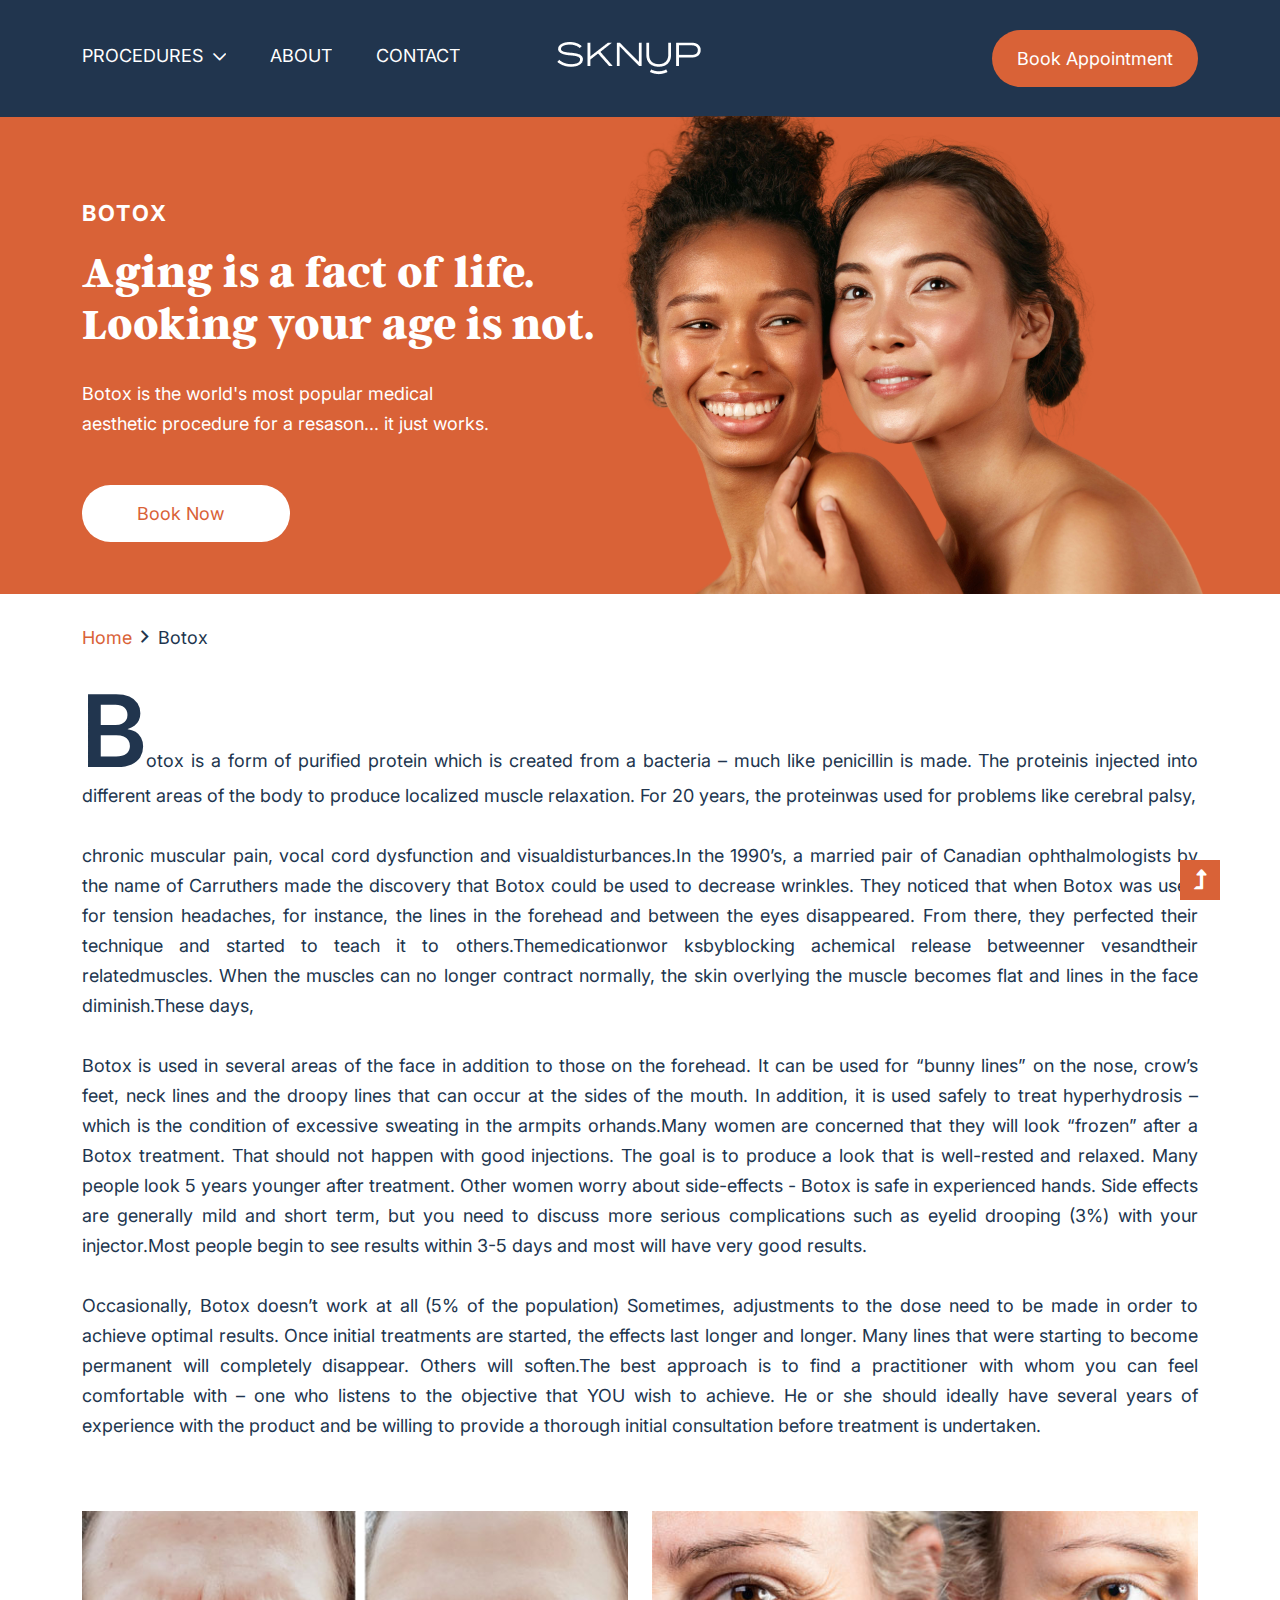
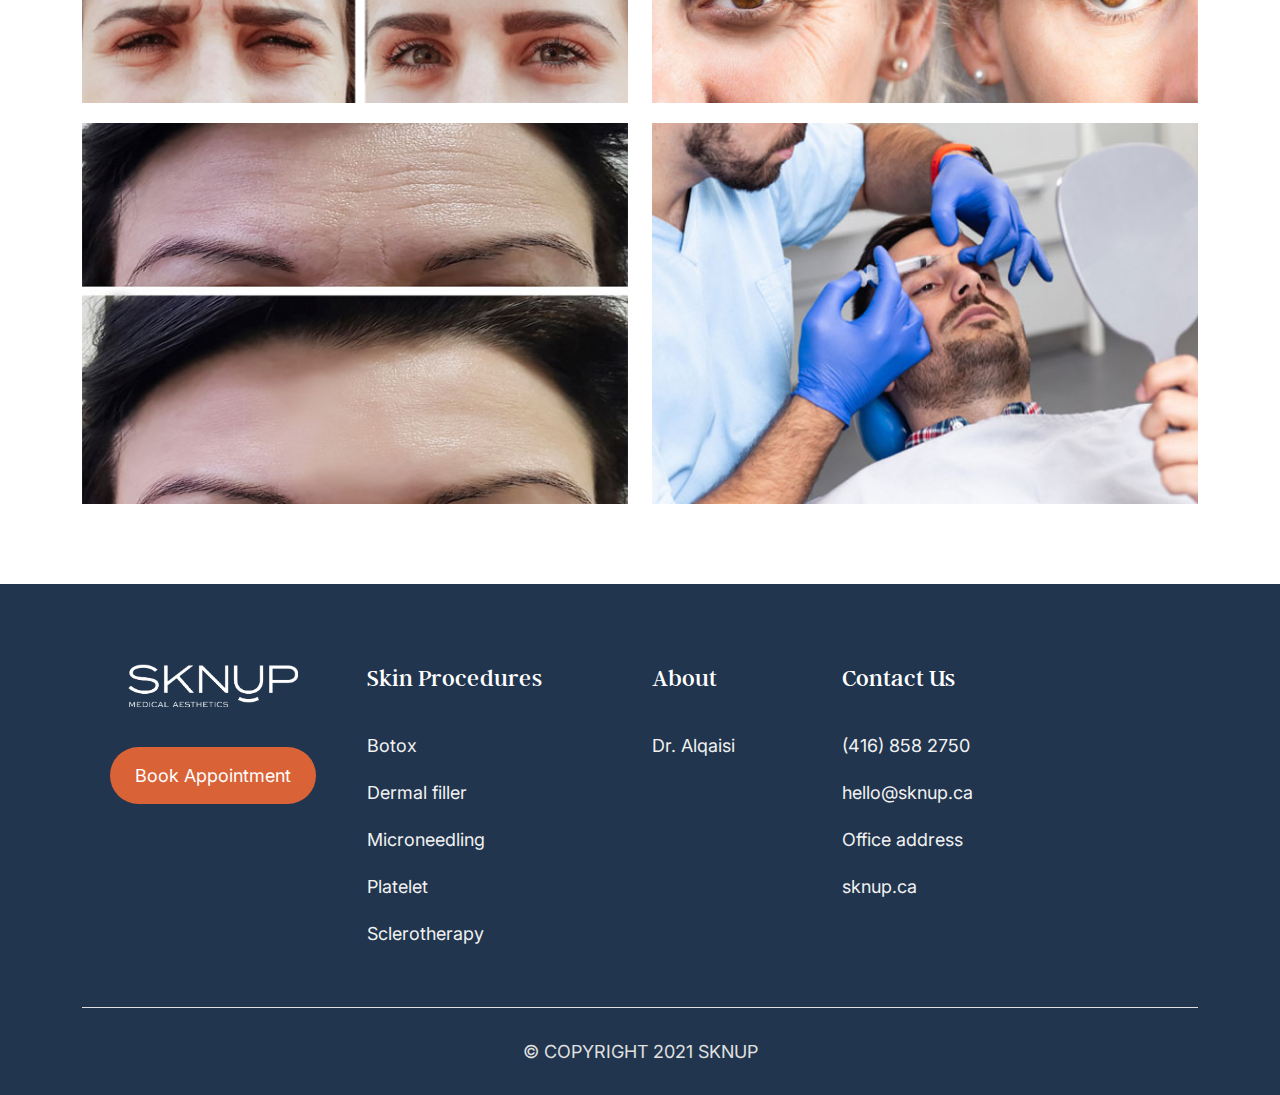
==== botox.html @ 3700c4f4 "new file added" ====
<!doctype html>
<html lang="en">

<head>
	<!-- Required meta tags -->
	<meta charset="utf-8">
	<meta name="viewport" content="width=device-width, initial-scale=1, shrink-to-fit=no">

	<!-- Place favicon.ico in the root directory -->
	<link rel="shortcut icon" type="image/x-icon" href="assets/img/favicon.png">

	<!-- All CSS -->
	<link rel="stylesheet" href="assets/css/animate.css">
	<link rel="stylesheet" href="assets/css/fontawesome.min.css">
	<link rel="stylesheet" href="assets/css/bootstrap.min.css">
	<link rel="stylesheet" href="assets/css/argent-font-stylesheet.css">
	<link rel="stylesheet" href="assets/css/owl.carousel.min.css">
	<link rel="stylesheet" href="assets/css/spacing.css">
	<link rel="stylesheet" href="assets/css/main.css">

	<title>SKNUP</title>
</head>

<body>

	<!-- Header Area Start Here -->
	<header>
		<div class="header-area d-none d-lg-block">
			<div class="container">
				<div class="row align-items-center">
					<div class="col-xxl-5 col-xl-5 col-lg-6">
						<div class="main-menu">
							<nav>
								<ul>
									<li>
										<a href="index.html">Procedures <i class="far fa-chevron-down"></i></a>
										<ul class="sub-menu">
											<li><a href="botox.html">Botox</a></li>
											<li><a href="dermal.html">Dermal Fillers</a></li>
											<li><a href="#">Microneedling</a></li>
											<li><a href="#">Sclerotherapy</a></li>
											<li><a href="#">Platelet Rich Plasma</a></li>
										</ul>
									</li>
									<li><a href="#">About</a></li>
									<li><a href="#">Contact</a></li>
								</ul>
							</nav>
						</div>
					</div>
					<div class="col-xxl-2 col-xl-2 col-lg-2">
						<div class="logo">
							<a href="#">
								<img src="assets/img/logo.png" alt="logo">
							</a>
						</div>
					</div>
					<div class="col-xxl-5 col-xl-5 col-lg-4">
						<div class="button text-end">
							<a href="#">Book Appointment</a>
						</div>
					</div>
				</div>
			</div>
		</div>
		<div class="mobile-menu-area header-area d-block d-lg-none">
			<div class="container">
				<div class="row">
					<div class="col-md-6">
						<div class="logo">
							<a href="#">
								<img src="assets/img/logo.png" alt="">
							</a>
						</div>
					</div>
					<div class="col-md-6">
						<input type="checkbox" id="open-sidebar-menu">
						<label for="open-sidebar-menu" class="sideber-icon">
							<div class="spinner top"></div>
							<div class="spinner bottom"></div>
						</label>
						<div class="main-menu">
							<nav>
								<ul>
									<li>
										<a href="index.html">Procedures <i class="far fa-chevron-down"></i></a>
										<ul class="sub-menu">
											<li><a href="botox.html">Botox</a></li>
											<li><a href="dermal.html">Dermal Fillers</a></li>
											<li><a href="#">Microneedling</a></li>
											<li><a href="#">Sclerotherapy</a></li>
											<li><a href="#">Platelet Rich Plasma</a></li>
										</ul>
									</li>
									<li><a href="#">About</a></li>
									<li><a href="#">Contact</a></li>
								</ul>
								<div class="button mt-20">
									<a href="#">Book Appointment</a>
								</div>
							</nav>
						</div>
					</div>
				</div>
			</div>
		</div>
	</header>
	<!-- Header Area End Here -->

	<!-- Botox Hero Start Here -->
	 <div class="botox-hero">
		 <div class="container">
			<div class="row">
				<div class="col-xxl-7 col-xl-7 col-lg-8">
					<div class="hero-content">
						<span>Botox</span>
						<h2>Aging is a fact of life. Looking your age is not.</h2>
						<p>Botox is the world's most popular medical aesthetic procedure for a resason... it just works.</p>
						<div class="comon-button hero-button">
						<a href="#">Book Now <i class="far fa-arrow-right"></i></a>
					</div>
					</div>
				</div>
			</div>
			<div class="hero-image">
				<img src="assets/img/botox-hero.png" alt="">
			</div>
		 </div>
	 </div>
	 <!-- Botox Hero End Here -->

	 <!-- Breadcrumb Start Here -->
	 <div class="breadcrumb-area">
        <div class="container">
            <div class="row">
                <div class="col-xl-12">
                    <div class="breadcrumb">
						<nav>
							<ul>
								<li><a href="index.html">Home</a></li>
								<li><i class="far fa-angle-right"></i></li> 
								<li>Botox</i></li>
							</ul>
						</nav>
                        <!-- <nav aria-label="breadcrumb">
                            <ol class="breadcrumb">
                                <li class="breadcrumb-item"><a href="index.html">Home <i class="fal fa-angle-right"></i></a></li>
                                <li class="breadcrumb-item active" aria-current="page">Botox</li>
                            </ol>
                        </nav> -->
                    </div>
                </div>
            </div>
        </div>
    </div>
    <!-- Breadcrumb End Here -->

    <!-- Botox Content Start Here -->
	<div class="botox-content-area pb-60">
		<div class="container">
			<div class="row">
				<div class="col-xxl-12">
					<div class="content">
						<p>Botox is a form of purified protein which is created from a bacteria – much like penicillin is made. The proteinis injected into different areas of the body to produce localized muscle relaxation. For 20 years, the proteinwas used for problems like cerebral palsy,
							<br><br>
							chronic muscular pain, vocal cord dysfunction and visualdisturbances.In the 1990’s, a married pair of Canadian ophthalmologists by the name of Carruthers made the discovery that Botox could be used to decrease wrinkles. They noticed that when Botox was used for tension headaches, for instance, the lines in the forehead and between the eyes disappeared. From there, they perfected their technique and started to teach it to others.Themedicationwor ksbyblocking achemical release betweenner vesandtheir relatedmuscles. When the muscles can no longer contract normally, the skin overlying the muscle becomes flat and lines in the face diminish.These days,<br><br>
							Botox is used in several areas of the face in addition to those on the forehead. It can be used for “bunny lines” on the nose, crow’s feet, neck lines and the droopy lines that can occur at the sides of the mouth. In addition, it is used safely to treat hyperhydrosis – which is the condition of excessive sweating in the armpits orhands.Many women are concerned that they will look “frozen” after a Botox treatment. That should not happen with good injections. The goal is to produce a look that is well-rested and relaxed. Many people look 5 years younger after treatment. Other women worry about side-effects - Botox is safe in experienced hands. Side effects are generally mild and short term, but you need to discuss more serious complications such as eyelid drooping (3%) with your injector.Most people begin to see results within 3-5 days and most will have very good results.<br><br>
							Occasionally, Botox doesn’t work at all (5% of the population) Sometimes, adjustments to the dose need to be made in order to achieve optimal results. Once initial treatments are started, the effects last longer and longer. Many lines that were starting to become permanent will completely disappear. Others will soften.The best approach is to find a practitioner with whom you can feel comfortable with – one who listens to the objective that YOU wish to achieve. He or she should ideally have several years of experience with the product and be willing to provide a thorough initial consultation before treatment is undertaken.
						</p>
					</div>
				</div>
			</div>
			<div class="row">
				<div class="col-xxl-6 col-xl-6 col-lg-6">
					<div class="botox-image">
						<img src="assets/img/botox/botox-img-1.jpg" alt="Skin">
					</div>
				</div>
				<div class="col-xxl-6 col-xl-6 col-lg-6">
					<div class="botox-image">
						<img src="assets/img/botox/botox-img-2.jpg" alt="Skin">
					</div>
				</div>
				<div class="col-xxl-6 col-xl-6 col-lg-6">
					<div class="botox-image">
						<img src="assets/img/botox/botox-img-3.jpg" alt="Skin">
					</div>
				</div>
				<div class="col-xxl-6 col-xl-6 col-lg-6">
					<div class="botox-image">
						<img src="assets/img/botox/botox-img-4.jpg" alt="Skin">
					</div>
				</div>
			</div>
		</div>
	</div>
    <!-- Botox Content End Here -->

	<!-- Footer Area Start Here -->
	<div class="footer-area pt-80">
		<div class="container">
			<div class="row">
				<div class="col-xxl-3 col-xl-3 col-lg-4 col-md-12 col-sm-12">
					<div class="footer-logo footer text-md-center text-sm-center">
						<img src="assets/img/footer-logo.png" alt="Logo">
						<div class="button footer-button">
							<a href="#">Book Appointment</a>
						</div>
					</div>
				</div>        
				<div class="col-xxl-3 col-xl-3 col-lg-3 col-md-5 col-sm-5">
					<div class="footer-procedures footer">
						<h4>Skin procedures</h4>
						<ul>
							<li><a href="#">Botox</a></li>
							<li><a href="#">Dermal filler</a></li>
							<li><a href="#">Microneedling</a></li>
							<li><a href="#">Platelet</a></li>
							<li><a href="#">Sclerotherapy</a></li>
						</ul>
					</div>
				</div>        
				<div class="col-xxl-2 col-xl-2 col-lg-2 col-md-3 col-sm-3">
					<div class="footer-procedures footer">
						<h4>About</h4>
						<ul>
							<li><a href="#">Dr. Alqaisi</a></li>
						</ul>
					</div>
				</div>        
				<div class="col-xxl-4 col-xl-4 col-lg-3 col-md-4 col-sm-4">
					<div class="footer-procedures footer">
						<h4>Contact Us</h4>
						<ul>
							<li><a href="#">(416) 858 2750</a></li>
							<li><a href="#">hello@sknup.ca</a></li>
							<li><a href="#">Office address</a></li>
							<li><a href="#">sknup.ca</a></li>
						</ul>
					</div>
				</div>        
			</div>
			<div class="row">
				<div class="col-xxl-12">
					<div class="copyright text-center">
						<p>&copy; Copyright 2021 sknup </p>
					</div>
				</div>
			</div>
		</div>
	</div>
	<!-- Footer Area End Here -->

	<!-- Scroll Top Button -->
	<a href="#" class="scroll-top-button"><i class="fas fa-level-up-alt"></i></a>

	
	
	

	<!-- Optional JavaScript -->
	<!-- jQuery first, then Popper.js, then Bootstrap JS -->
	<script src="assets/js/jquery-3.5.1.min.js"></script>
	<script src="assets/js/popper.min.js"></script>
	<script src="assets/js/bootstrap.min.js"></script>
	<script src="assets/js/owl.carousel.min.js"></script>
	<script src="assets/js/script.js"></script>
</body>

</html>
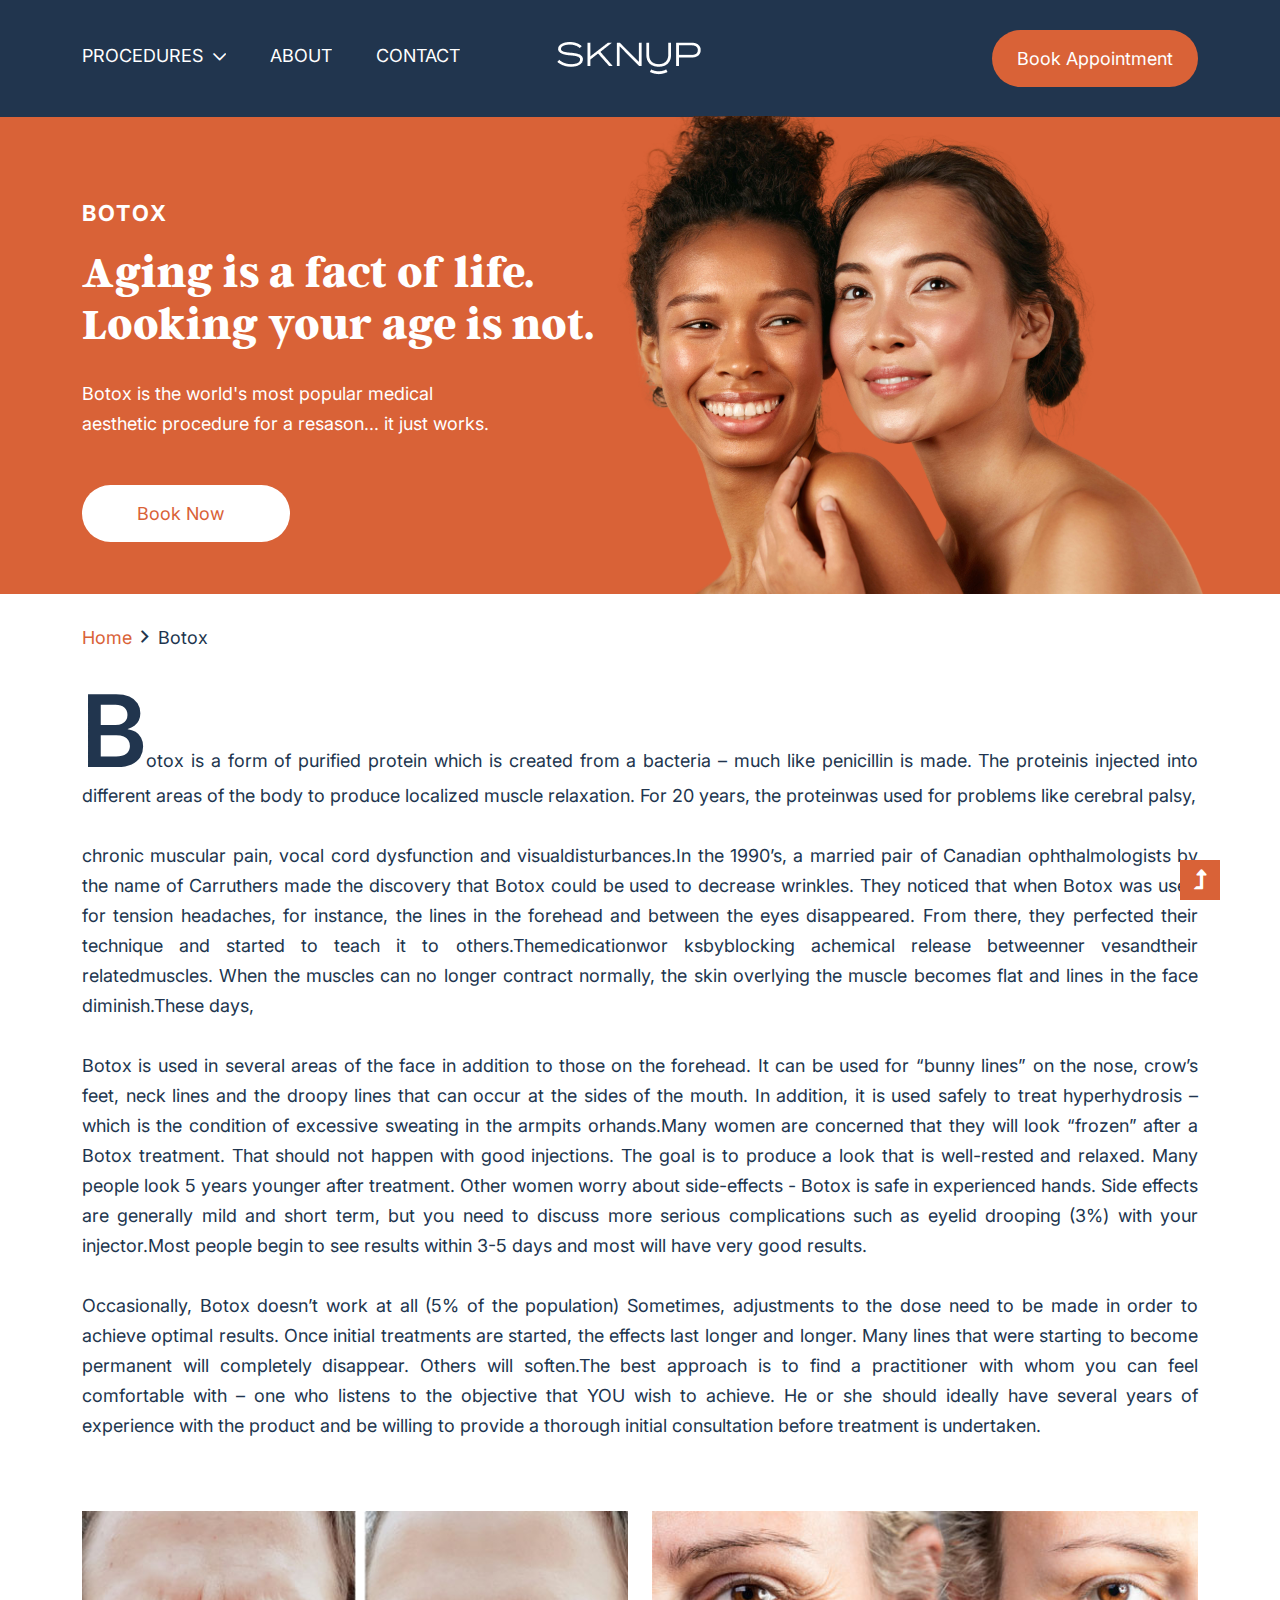
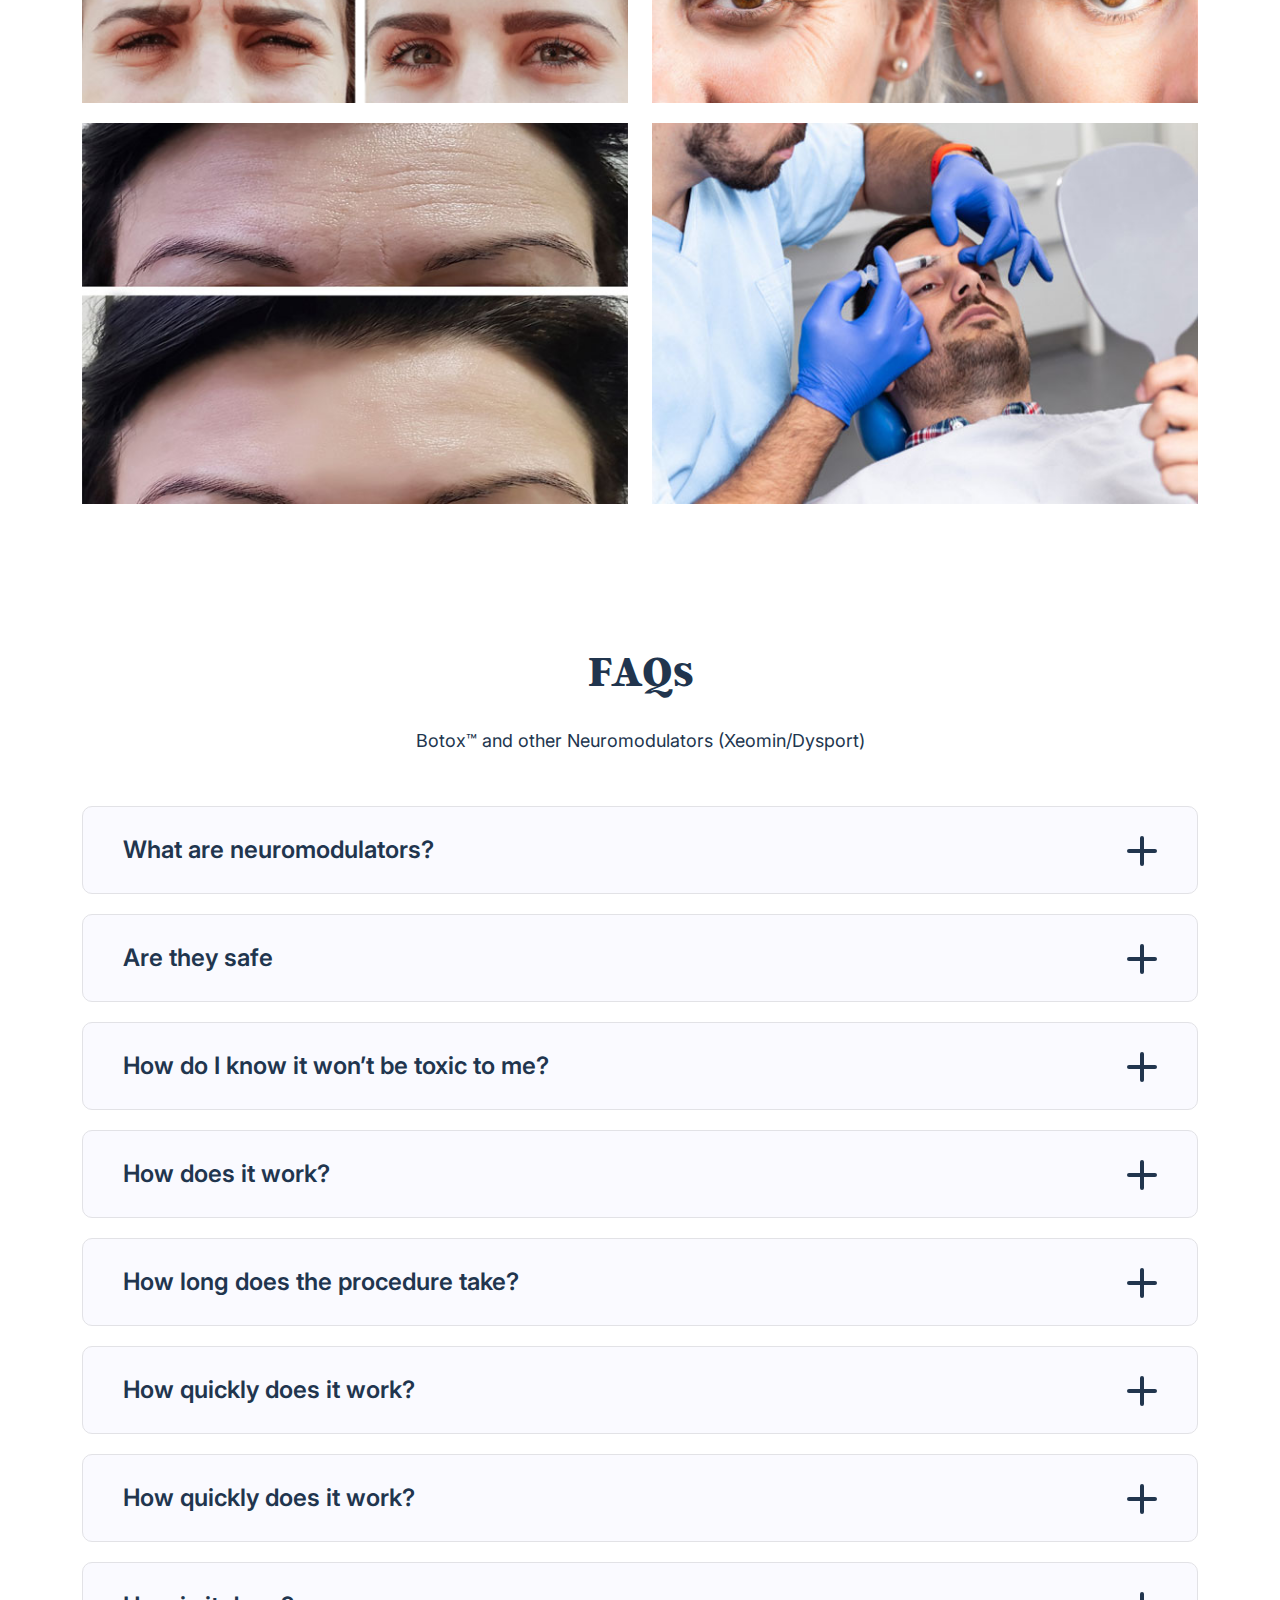
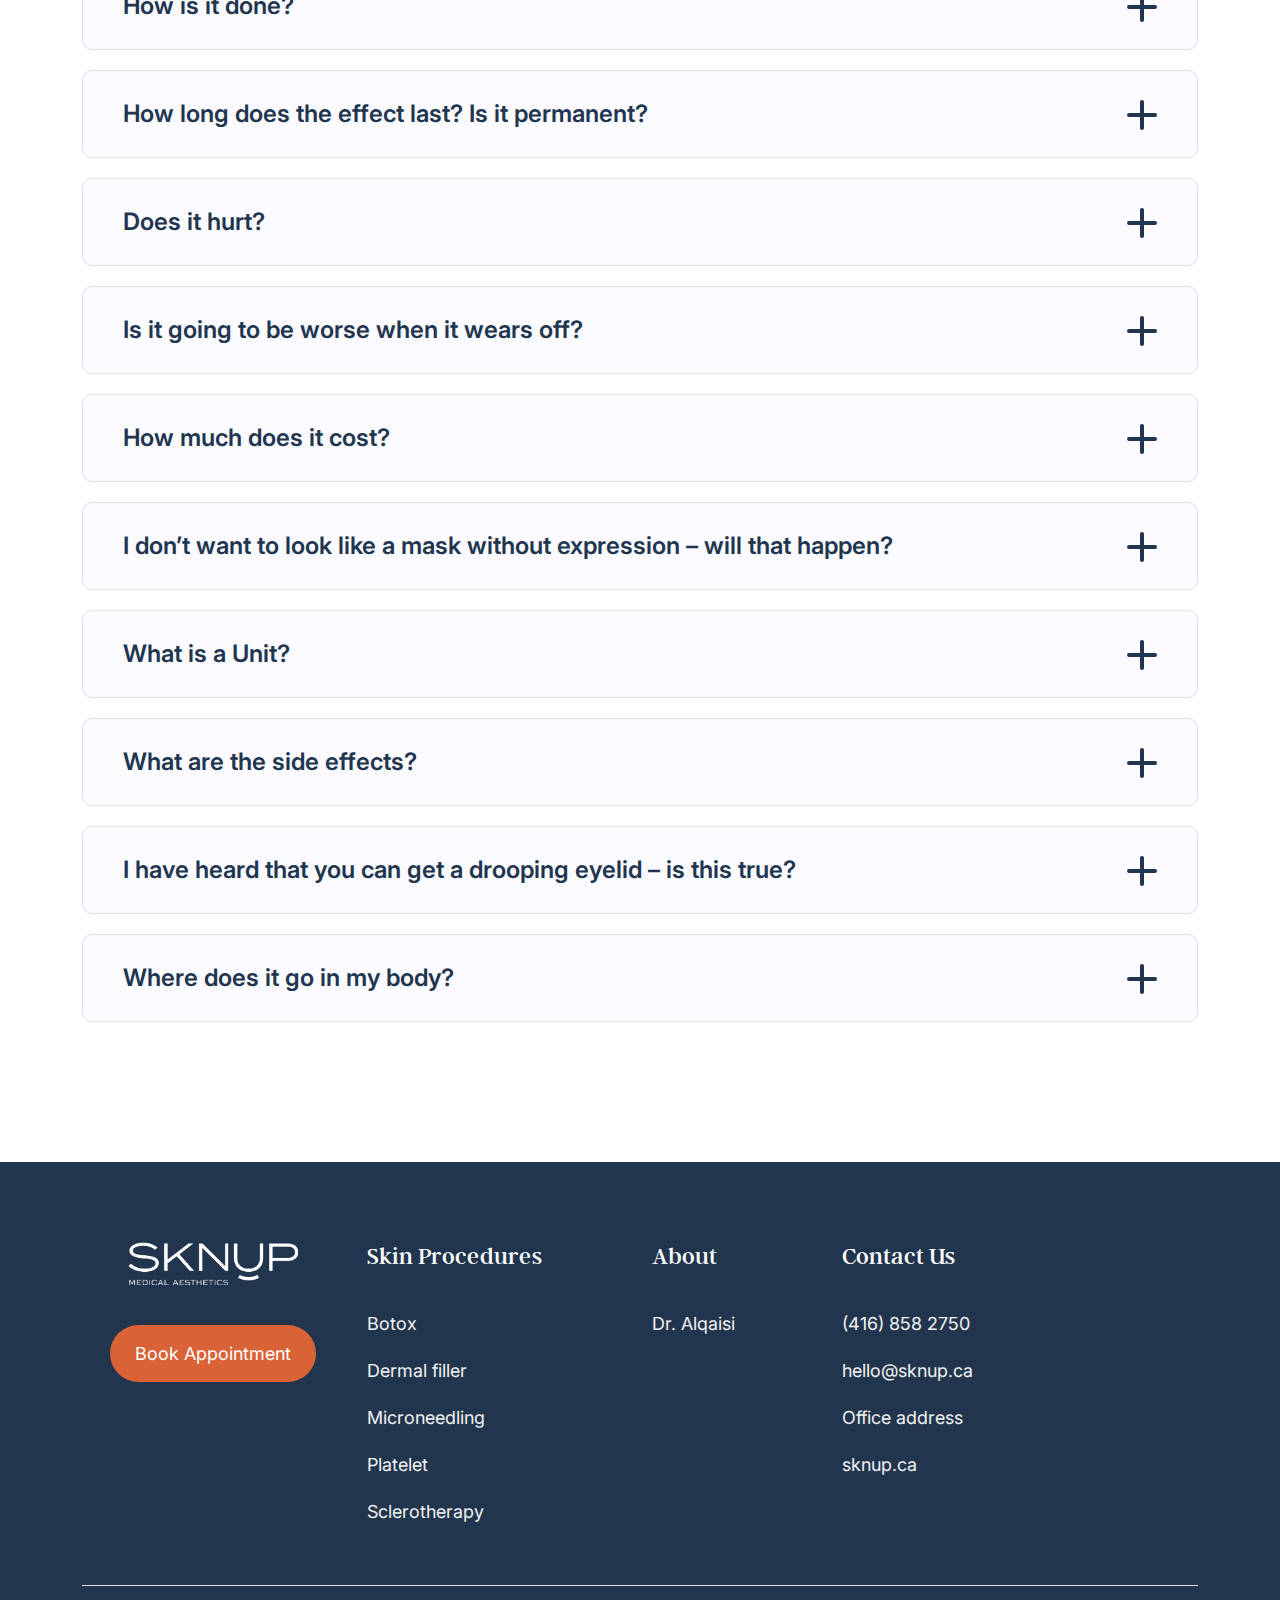
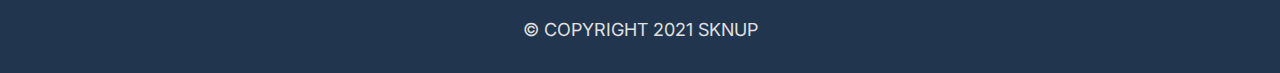
==== commit acffe586: "new file added" ====
--- a/botox.html
+++ b/botox.html
@@ -196,6 +196,239 @@
 	</div>
     <!-- Botox Content End Here -->
 
+    <!-- Accordion Start Here -->
+	<div class="accordion-area pt-60 pb-120">
+		<div class="container">
+			<div class="row">
+				<div class="col-xxl-12">
+					<div class="accordion-title pb-50 text-center"> 
+						<h1>FAQs</h1>
+						<p>Botox™ and other Neuromodulators (Xeomin/Dysport)</p>
+					</div>
+				</div>
+			</div>
+			<div class="row">
+				<div class="col-xxl-12">
+					<div class="accordion-tab">
+						<input type="radio" class="accordion-toogle" id="toogle-1" name="toogle">
+						<label for="toogle-1">What are neuromodulators?
+							<div class="spinner-icon">
+								<div class="spinner spinner-1"></div>
+								<div class="spinner spinner-2"></div>
+							</div>
+						</label>
+						<div class="accordion-content">
+							<p>Neuromodulators are treatments for wrinkles which have been caused by repeated movements. The most commonly treated areas include:</p>
+							<ul>
+								<li>* Lines around the eyes, known as crow’s feet, caused by squinting or smiling</li>
+								<li>* The horizontal lines across the forehead caused by raising the eyebrows</li>
+								<li>* The lines and folding of the skin between the eyebrows (glabella) caused by frowning</li>
+								<li>* Downward turning of the mouth (DAO), and</li>
+								<li>* Neck bands(platysma)</li>
+								<li>* Lips</li>
+							</ul>
+						</div>
+					</div>
+					<div class="accordion-tab">
+						<input type="radio" class="accordion-toogle" id="toogle-2" name="toogle">
+						<label for="toogle-2">Are they safe 
+							<div class="spinner-icon">
+								<div class="spinner spinner-1"></div>
+								<div class="spinner spinner-2"></div>
+							</div>
+						</label>
+						<div class="accordion-content">
+							<p>No, it is not toxic to you and it is not a poison. The product is a natural, purified protein - it is NOT the bacteria that causes botulism. Botox is a Health Canada approved drug that is used in very tiny doses and it comes from a naturally occurring bacterium – similar to how Penicillin comes from mould.</p>
+						</div>
+					</div>
+					<div class="accordion-tab">
+						<input type="radio" class="accordion-toogle" id="toogle-3" name="toogle">
+						<label for="toogle-3">How do I know it won’t be toxic to me? 
+							<div class="spinner-icon">
+								<div class="spinner spinner-1"></div>
+								<div class="spinner spinner-2"></div>
+							</div>
+						</label>
+						<div class="accordion-content">
+							<p>Typically for a cosmetic treatment, you may receive fewer than 100 units. To make someone ill, you would have to receive OVER 35 times this dose all at one time directly into a vein, which would NEVER happen. </p>
+						</div>
+					</div>
+					<div class="accordion-tab">
+						<input type="radio" class="accordion-toogle" id="toogle-4" name="toogle">
+						<label for="toogle-4">How does it work? 
+							<div class="spinner-icon">
+								<div class="spinner spinner-1"></div>
+								<div class="spinner spinner-2"></div>
+							</div>
+						</label>
+						<div class="accordion-content">
+							<p>Neuromuscular blockers work by simply relaxing the muscles underneath the skin to create a smooth and refreshed appearance. </p>
+						</div>
+					</div>
+					<div class="accordion-tab">
+						<input type="radio" class="accordion-toogle" id="toogle-5" name="toogle">
+						<label for="toogle-5">How long does the procedure take? 
+							<div class="spinner-icon">
+								<div class="spinner spinner-1"></div>
+								<div class="spinner spinner-2"></div>
+							</div>
+						</label>
+						<div class="accordion-content">
+							<p>Generally, after the consultation, the procedure only takes up to 15 minutes. Since there is no down time, you can do it during your lunch hour, and no one would know that you have done it.</p>
+						</div>
+					</div>
+					<div class="accordion-tab">
+						<input type="radio" class="accordion-toogle" id="toogle-6" name="toogle">
+						<label for="toogle-6">How quickly does it work?  
+							<div class="spinner-icon">
+								<div class="spinner spinner-1"></div>
+								<div class="spinner spinner-2"></div>
+							</div>
+						</label>
+						<div class="accordion-content">
+							<p>It can take up to 2 weeks for the product to take full effect. Usually, we ask patients to wait for the full 14 days to pass in order to see the full result</p>
+						</div>
+					</div>
+					<div class="accordion-tab">
+						<input type="radio" class="accordion-toogle" id="toogle-7" name="toogle">
+						<label for="toogle-7">How quickly does it work?  
+							<div class="spinner-icon">
+								<div class="spinner spinner-1"></div>
+								<div class="spinner spinner-2"></div>
+							</div>
+						</label>
+						<div class="accordion-content">
+							<p>It can take up to 2 weeks for the product to take full effect. Usually, we ask patients to wait for the full 14 days to pass in order to see the full result</p>
+						</div>
+					</div>
+					<div class="accordion-tab">
+						<input type="radio" class="accordion-toogle" id="toogle-8" name="toogle">
+						<label for="toogle-8">How is it done?   
+							<div class="spinner-icon">
+								<div class="spinner spinner-1"></div>
+								<div class="spinner spinner-2"></div>
+							</div>
+						</label>
+						<div class="accordion-content">
+							<p>It is injected with a very tiny needle (it only feels like a little pinch). </p>
+						</div>
+					</div>
+					<div class="accordion-tab">
+						<input type="radio" class="accordion-toogle" id="toogle-9" name="toogle">
+						<label for="toogle-9">How long does the effect last? Is it permanent?    
+							<div class="spinner-icon">
+								<div class="spinner spinner-1"></div>
+								<div class="spinner spinner-2"></div>
+							</div>
+						</label>
+						<div class="accordion-content">
+							<p>No, it is not permanent. The results will last 3-4 months on average but everyone is different. If you follow the directions give to you by your injector and book your first 3 treatments promptly every 3-4 months (without waiting in between), you may eventually be able to increase the duration of the results (4-6 months).</p>
+						</div>
+					</div>
+					<div class="accordion-tab">
+						<input type="radio" class="accordion-toogle" id="toogle-10" name="toogle">
+						<label for="toogle-10">Does it hurt?     
+							<div class="spinner-icon">
+								<div class="spinner spinner-1"></div>
+								<div class="spinner spinner-2"></div>
+							</div>
+						</label>
+						<div class="accordion-content">
+							<p>Most patients say that the injections feel similar to a little pinch, although everyone is different. Following a treatment we often hear patients remark “is that all?”!</p>
+						</div>
+					</div>
+					<div class="accordion-tab">
+						<input type="radio" class="accordion-toogle" id="toogle-11" name="toogle">
+						<label for="toogle-11">Is it going to be worse when it wears off?      
+							<div class="spinner-icon">
+								<div class="spinner spinner-1"></div>
+								<div class="spinner spinner-2"></div>
+							</div>
+						</label>
+						<div class="accordion-content">
+							<p>No! Your face will never get worse if you stop using neuromodulators, or when it wears off. They “stop or slow” the clock of aging. When you stop receiving treatments, the “aging clock” will resume as normal. At the very minimum, you will simply return to where you started. If you use neuromodulators for a number of years and then stop – your muscles learn to relax and therefore you will end up looking a little better than you did when you originally started.</p>
+						</div>
+					</div>
+					<div class="accordion-tab">
+						<input type="radio" class="accordion-toogle" id="toogle-12" name="toogle">
+						<label for="toogle-12">How much does it cost?      
+							<div class="spinner-icon">
+								<div class="spinner spinner-1"></div>
+								<div class="spinner spinner-2"></div>
+							</div>
+						</label>
+						<div class="accordion-content">
+							<p>The cost of treatment varies by each patient, but a personal consultation can give you the exact amount. The cost can range from $300 and up depending on the area being treated. There are a few things you should consider in addition to price: What type of medical professional is performing the treatment? Has the medical professional had a lot of experience injecting neuromodulators? Is the medical professional gentle and using the latest techniques to ensure a great result?</p>
+						</div>
+					</div>
+					<div class="accordion-tab">
+						<input type="radio" class="accordion-toogle" id="toogle-13" name="toogle">
+						<label for="toogle-13">I don’t want to look like a mask without expression – will that happen?      
+							<div class="spinner-icon">
+								<div class="spinner spinner-1"></div>
+								<div class="spinner spinner-2"></div>
+							</div>
+						</label>
+						<div class="accordion-content">
+							<p>No! Your injector will ensure that you get the look you want – as natural as you want. Most people simply want to look natural, relaxed and refreshed, without looking “done”. In the experienced hands of the professionals at our clinic, patients typically say that no one knows that they had anything done. Friends simply say that they look well rested and great!</p>
+						</div>
+					</div>
+					<div class="accordion-tab">
+						<input type="radio" class="accordion-toogle" id="toogle-14" name="toogle">
+						<label for="toogle-14">What is a Unit?       
+							<div class="spinner-icon">
+								<div class="spinner spinner-1"></div>
+								<div class="spinner spinner-2"></div>
+							</div>
+						</label>
+						<div class="accordion-content">
+							<p>A unit of a neuromodulator is simply a very tiny measurement of a medication. The exact number of units you require (to achieve the desired result) will be discussed during your confidential consultation. For example, to treat the glabella (frown lines between the eyebrows) usually requires 25-50 units.</p>
+						</div>
+					</div>
+					<div class="accordion-tab">
+						<input type="radio" class="accordion-toogle" id="toogle-15" name="toogle">
+						<label for="toogle-15">What are the side effects?       
+							<div class="spinner-icon">
+								<div class="spinner spinner-1"></div>
+								<div class="spinner spinner-2"></div>
+							</div>
+						</label>
+						<div class="accordion-content">
+							<p>Side effects are rare and are not permanent. Rarely, there can be some minor bruising (which is easily covered up with makeup) or a slight short-term headache. Most patients do not experience any side effects at all. </p>
+						</div>
+					</div>
+					<div class="accordion-tab">
+						<input type="radio" class="accordion-toogle" id="toogle-16" name="toogle">
+						<label for="toogle-16">I have heard that you can get a drooping eyelid – is this true?        
+							<div class="spinner-icon">
+								<div class="spinner spinner-1"></div>
+								<div class="spinner spinner-2"></div>
+							</div>
+						</label>
+						<div class="accordion-content">
+							<p>Yes, but it is a very rare side effect. The incidence of this side effect is less than 1% and will last from only a few days to a few weeks. Most patients do not experience any side effects at all. </p>
+						</div>
+					</div>
+					<div class="accordion-tab">
+						<input type="radio" class="accordion-toogle" id="toogle-17" name="toogle">
+						<label for="toogle-17">Where does it go in my body?         
+							<div class="spinner-icon">
+								<div class="spinner spinner-1"></div>
+								<div class="spinner spinner-2"></div>
+							</div>
+						</label>
+						<div class="accordion-content">
+							<p>This medication stays local in the muscles that are injected. After the injections, it is simply metabolized and broken down into natural by-products.</p>
+						</div>
+					</div>
+				</div>
+			</div>
+		</div>
+	</div>
+    <!-- Accordion End Here -->
+
+
+
 	<!-- Footer Area Start Here -->
 	<div class="footer-area pt-80">
 		<div class="container">
--- a/assets/css/main.css
+++ b/assets/css/main.css
@@ -1744,6 +1744,146 @@
     font-size: 60px;
   }
 }
+.accordion-area .accordion-title h1 {
+  font-weight: bold;
+  font-size: 44px;
+  line-height: 52px;
+  margin: 0;
+  padding-bottom: 30px;
+}
+.accordion-area .accordion-title p {
+  font-size: 18px;
+  line-height: 30px;
+  color: #21354E;
+}
+.accordion-area .accordion-tab {
+  background: #FAFAFF;
+  border: 1px solid #E2E2E6;
+  border-radius: 10px;
+  padding-top: 25px;
+  padding-bottom: 25px;
+  padding-left: 40px;
+  padding-right: 40px;
+  position: relative;
+  margin-bottom: 20px;
+}
+.accordion-area .accordion-tab .accordion-toogle {
+  display: none;
+}
+.accordion-area .accordion-tab .accordion-toogle:checked ~ .spinner-1 {
+  opacity: 0;
+}
+.accordion-area .accordion-tab .accordion-toogle:checked ~ .accordion-content {
+  max-height: 100vh;
+}
+.accordion-area .accordion-tab label {
+  font-weight: 600;
+  font-size: 24px;
+  line-height: 36px;
+  color: #21354E;
+  padding-right: 40px;
+}
+.accordion-area .accordion-tab label .spinner-icon {
+  position: absolute;
+  top: 28px;
+  width: 30px;
+  height: 30px;
+  right: 40px;
+  z-index: 99;
+  -webkit-transition: all 0.3s linear 0s;
+  -moz-transition: all 0.3s linear 0s;
+  -ms-transition: all 0.3s linear 0s;
+  -o-transition: all 0.3s linear 0s;
+  transition: all 0.3s linear 0s;
+}
+.accordion-area .accordion-tab label .spinner-icon .spinner {
+  height: 4px;
+  background-color: #21354E;
+  margin-top: 14px;
+  border-radius: 10px;
+}
+.accordion-area .accordion-tab label .spinner-icon .spinner-1 {
+  margin-bottom: -18px;
+  transform: rotate(90deg);
+}
+.accordion-area .accordion-tab .accordion-content {
+  max-height: 0;
+  overflow: hidden;
+  -webkit-transition: all 0.7s linear 0s;
+  -moz-transition: all 0.7s linear 0s;
+  -ms-transition: all 0.7s linear 0s;
+  -o-transition: all 0.7s linear 0s;
+  transition: all 0.7s linear 0s;
+}
+.accordion-area .accordion-tab .accordion-content p {
+  font-size: 18px;
+  line-height: 30px;
+  padding-top: 20px;
+  color: #7D90A6;
+}
+.accordion-area .accordion-tab .accordion-content ul {
+  list-style: none;
+  margin: 0;
+  padding: 0;
+}
+.accordion-area .accordion-tab .accordion-content ul li {
+  font-size: 18px;
+  line-height: 30px;
+  padding-top: 10px;
+  color: #7D90A6;
+}
+
+@media (max-width: 575.98px) {
+  .accordion-area .accordion-title h1 {
+    font-size: 35px;
+    line-height: 10px;
+  }
+  .accordion-area .accordion-title p {
+    font-size: 16px;
+  }
+  .accordion-area .accordion-tab {
+    padding-left: 20px;
+    padding-right: 20px;
+  }
+  .accordion-area .accordion-tab label {
+    font-size: 18px;
+    line-height: 30px;
+    padding-right: 60px;
+  }
+  .accordion-area .accordion-tab label .spinner-icon {
+    top: 19px;
+    width: 20px;
+    height: 20px;
+    right: 20px;
+  }
+  .accordion-area .accordion-tab label .spinner-icon .spinner {
+    height: 2px;
+    margin-top: 16.5px;
+  }
+  .accordion-area .accordion-tab .accordion-content p {
+    font-size: 16px;
+  }
+}
+@media (min-width: 576px) and (max-width: 767.98px) {
+  .accordion-area .accordion-tab {
+    padding-right: 20px;
+    padding-left: 20px;
+  }
+  .accordion-area .accordion-tab label {
+    font-size: 20px;
+    line-height: 30px;
+  }
+  .accordion-area .accordion-tab label .spinner-icon {
+    top: 19px;
+    width: 20px;
+    height: 20px;
+    right: 20px;
+  }
+  .accordion-area .accordion-tab label .spinner-icon .spinner {
+    height: 2px;
+    margin-top: 16.5px;
+  }
+}
 .footer-area {
   background-color: #21354E;
 }
